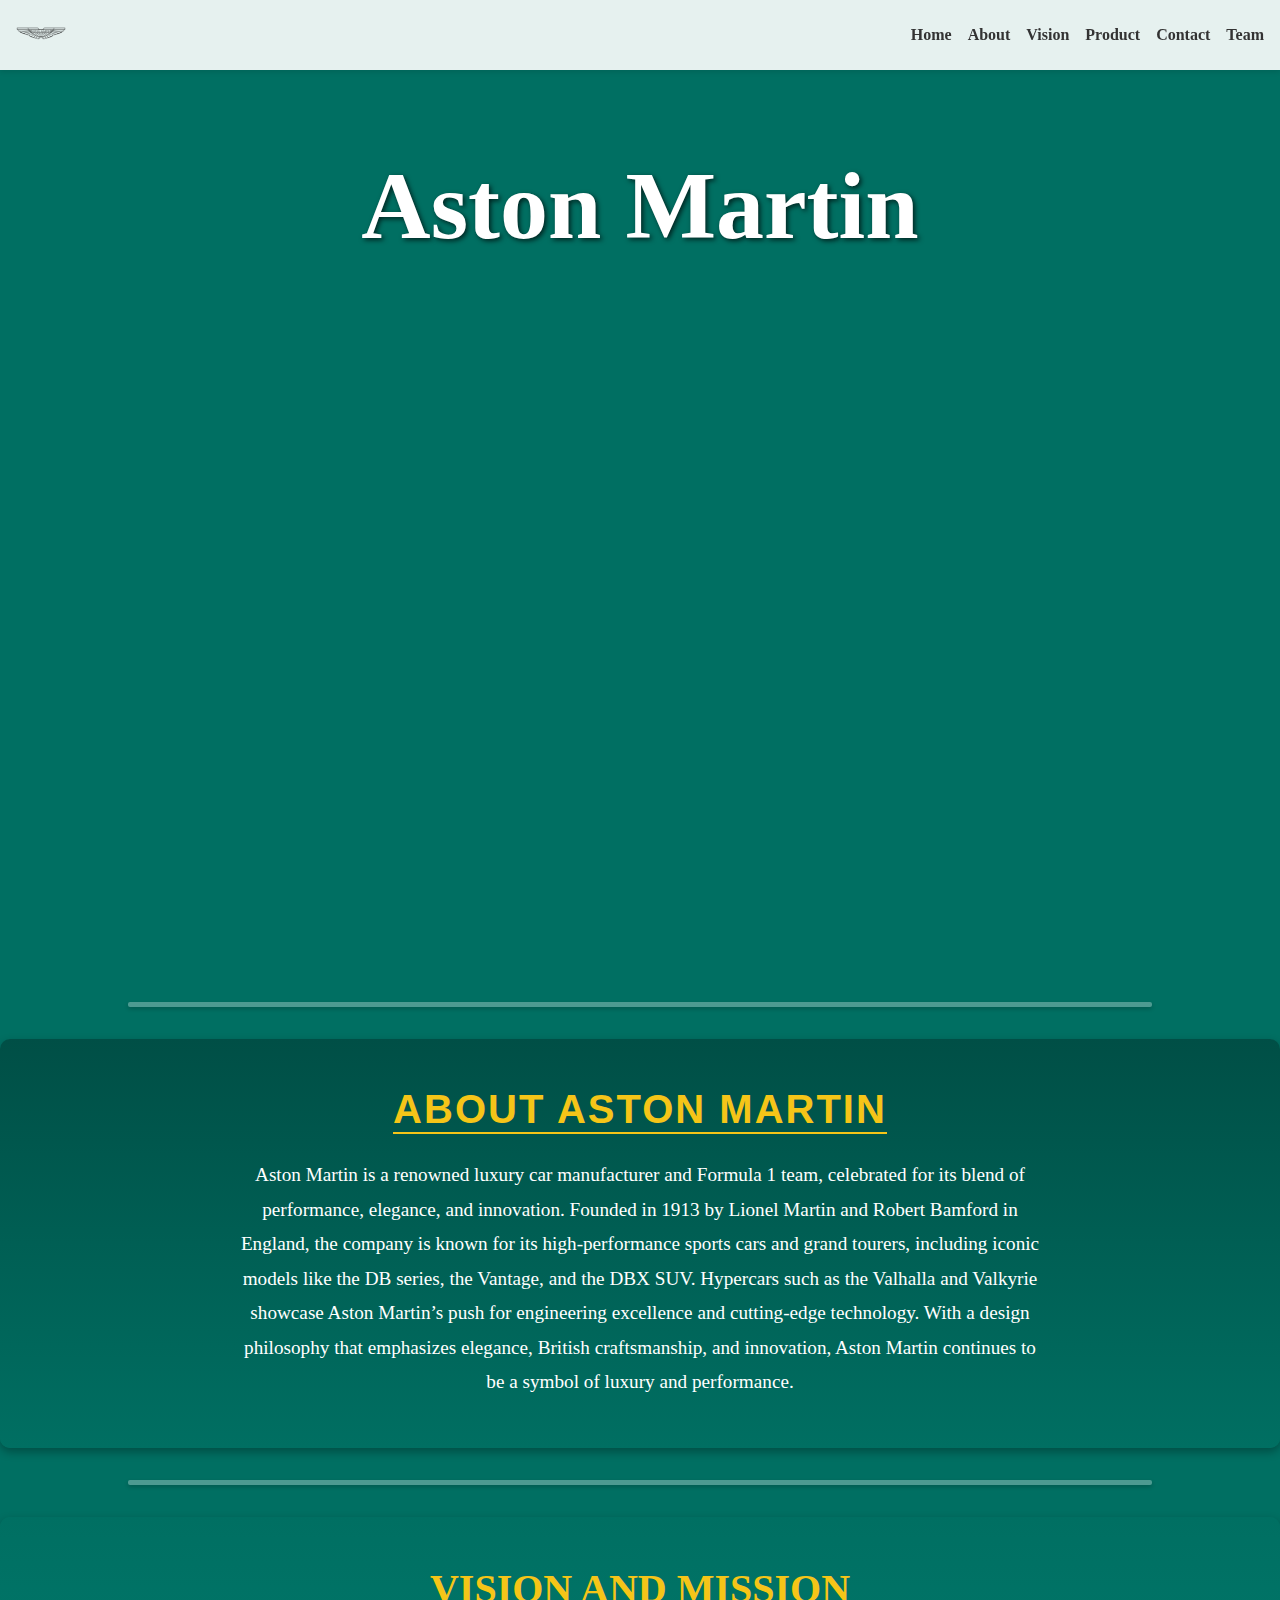
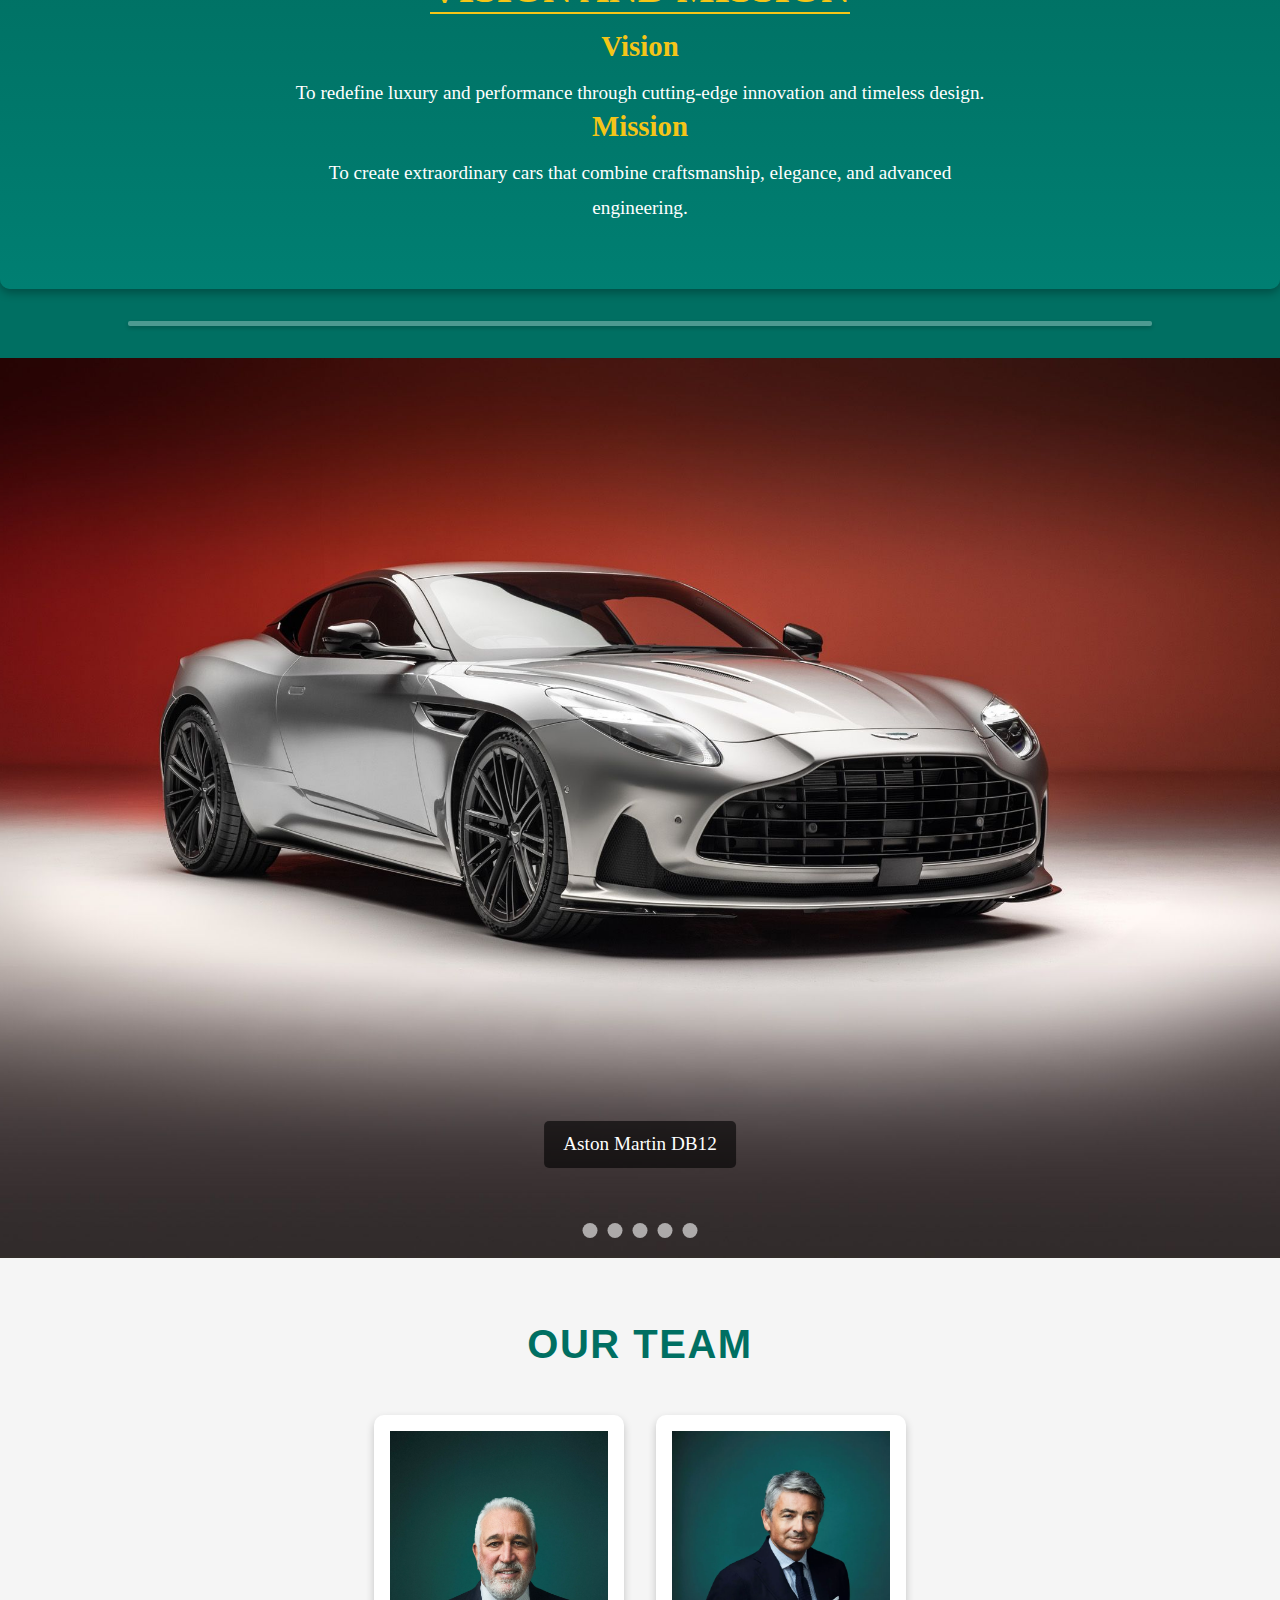
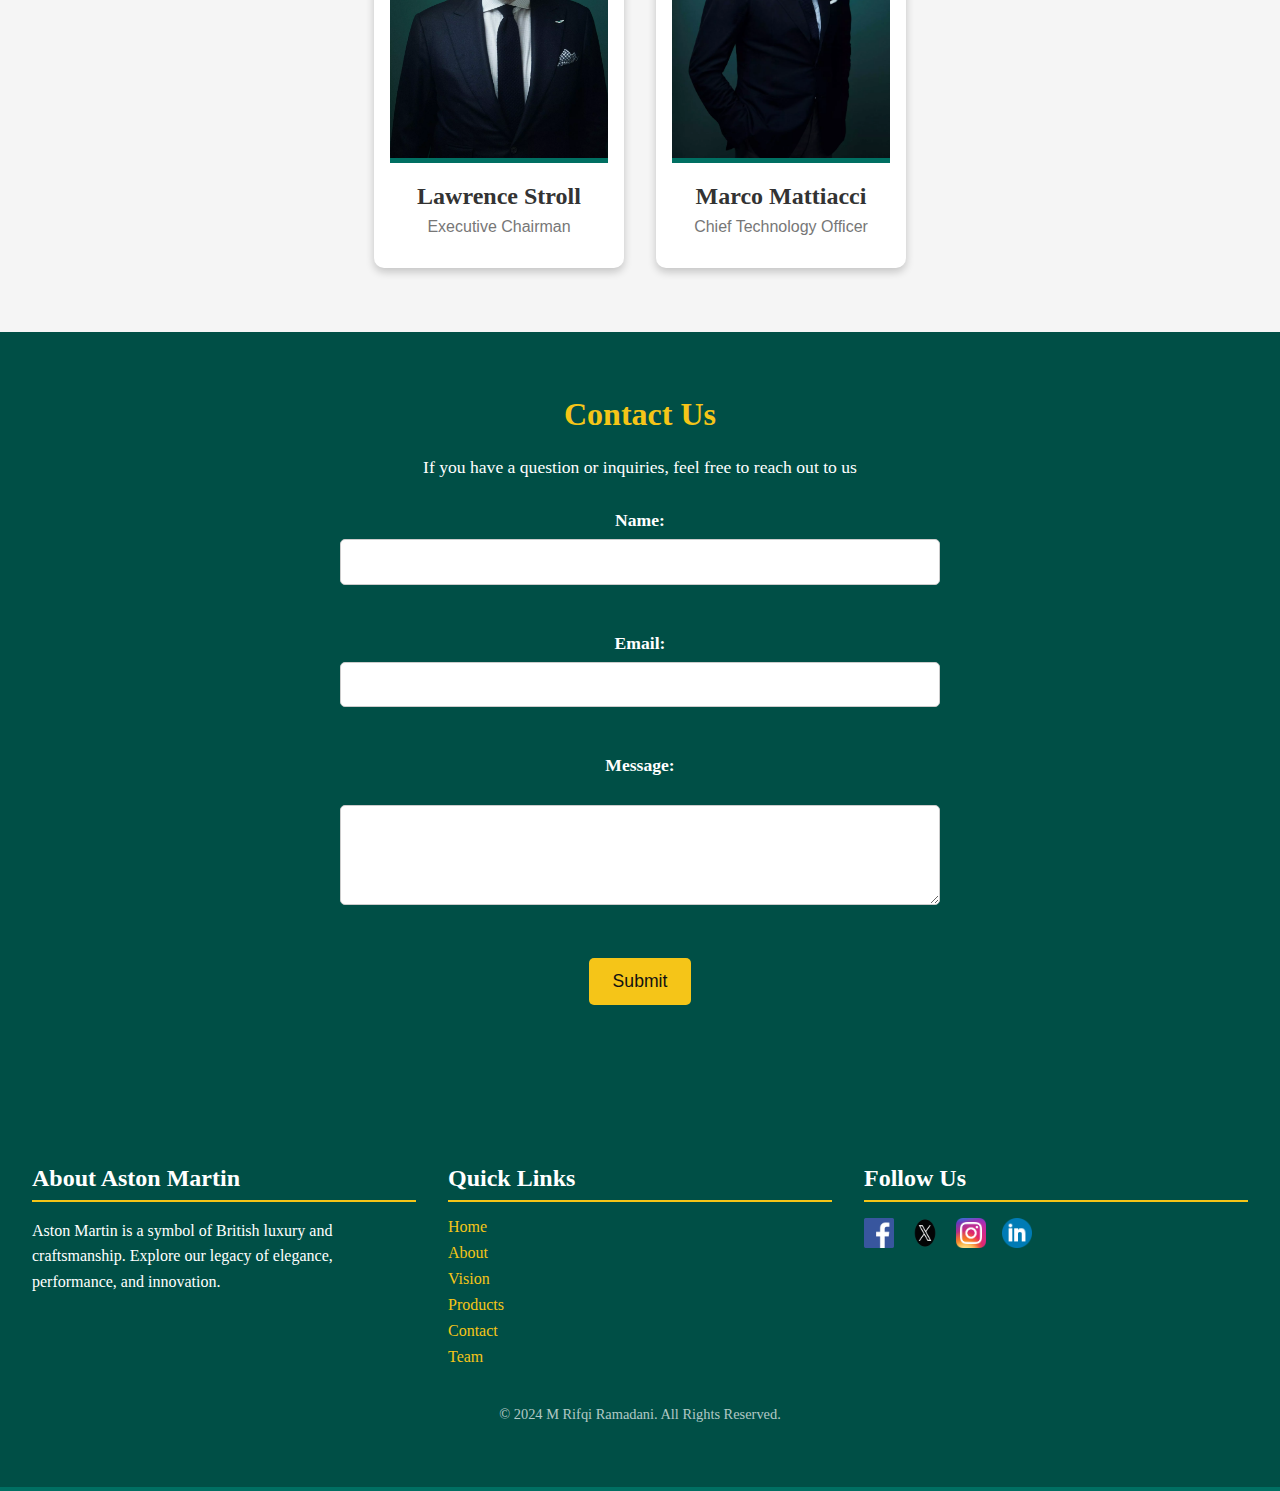
==== home.html @ 50266091 "Add files via upload" ====
<!DOCTYPE html>
<html lang="en">
  <head>
    <meta charset="UTF-8" />
    <meta name="viewport" content="width=device-width, initial-scale=1.0" />
    <title>Aston Martin</title>

    <!-- Style -->
    <link rel="stylesheet" href="css/style.css" />
  </head>
  <body>
    <!-- Header -->
    <header>
      <div class="navbar">
        <div class="logo">
          <img
            src="img/aston_martin_logo_icon_145844.webp"
            alt="Aston Martin Logo"
          />
        </div>
        <button class="hamburger" aria-label="Toggle navigation">
          <span></span>
          <span></span>
          <span></span>
        </button>
        <nav class="nav-menu">
          <ul>
            <li><a href="#">Home</a></li>
            <li><a href="#about">About</a></li>
            <li><a href="#vision-mission">Vision</a></li>
            <li><a href="#product">Product</a></li>
            <li><a href="#contact">Contact</a></li>
            <li><a href="#leadership">Team</a></li>
          </ul>
        </nav>
      </div>
    </header>

    <!-- Main -->
    <main class="main-content">
      <section class="hero-section">
        <h1>Aston Martin</h1>
      </section>
    </main>

    <!-- Divider -->
    <div class="divider"></div>

    <!-- About Section -->
    <section class="about" id="about">
      <h1>About Aston Martin</h1>
      <p>
        Aston Martin is a renowned luxury car manufacturer and Formula 1 team,
        celebrated for its blend of performance, elegance, and innovation.
        Founded in 1913 by Lionel Martin and Robert Bamford in England, the
        company is known for its high-performance sports cars and grand tourers,
        including iconic models like the DB series, the Vantage, and the DBX
        SUV. Hypercars such as the Valhalla and Valkyrie showcase Aston Martin’s
        push for engineering excellence and cutting-edge technology. With a
        design philosophy that emphasizes elegance, British craftsmanship, and
        innovation, Aston Martin continues to be a symbol of luxury and
        performance.
      </p>
    </section>

    <!-- Divider -->
    <div class="divider"></div>

    <!-- Vision and Mission Section -->
    <section class="vision-mission" id="vision-mission">
      <h2>Vision and Mission</h2>
      <h3>Vision</h3>
      <p>
        To redefine luxury and performance through cutting-edge innovation and
        timeless design.
      </p>
      <h3>Mission</h3>
      <p>
        To create extraordinary cars that combine craftsmanship, elegance, and
        advanced engineering.
      </p>
    </section>

    <!-- Divider -->
    <div class="divider"></div>

    <!-- Product -->
    <section class="animated-slider" id="product">
      <!-- Radio buttons for slide control -->
      <input type="radio" name="slider" id="slide1" checked />
      <input type="radio" name="slider" id="slide2" />
      <input type="radio" name="slider" id="slide3" />
      <input type="radio" name="slider" id="slide4" />
      <input type="radio" name="slider" id="slide5" />

      <div class="slider-container">
        <div class="slider-track">
          <!-- Slide 1 -->
          <div class="slide">
            <img src="img/db12 3.jpg" alt="Aston Martin DB12" />
            <div class="slide-caption">Aston Martin DB12</div>
          </div>
          <!-- Slide 2 -->
          <div class="slide">
            <img src="img/valour2.avif" alt="Aston Martin Valour" />
            <div class="slide-caption">Aston Martin Valour</div>
          </div>
          <!-- Slide 3 -->
          <div class="slide">
            <img src="img/vanquish.jpg" alt="Aston Martin Vanquish" />
            <div class="slide-caption">Aston Martin Vanquish</div>
          </div>
          <!-- Slide 4 -->
          <div class="slide">
            <img src="img/dbx707.jpeg" alt="Aston Martin DBX707" />
            <div class="slide-caption">Aston Martin DBX707</div>
          </div>
          <!-- Slide 5 -->
          <div class="slide">
            <img src="img/vantage.webp" alt="Aston Martin Vantage" />
            <div class="slide-caption">Aston Martin Vantage</div>
          </div>
        </div>
      </div>

      <!-- Navigation Dots -->
      <div class="slider-navigation">
        <label for="slide1" class="nav-button"></label>
        <label for="slide2" class="nav-button"></label>
        <label for="slide3" class="nav-button"></label>
        <label for="slide4" class="nav-button"></label>
        <label for="slide5" class="nav-button"></label>
      </div>
    </section>

    <!-- Team -->
    <section class="leadership" id="leadership">
      <h2>Our Team</h2>
      <div class="team">
        <div class="team-member">
          <img src="img/stroll.webp" alt="CEO" />
          <h3>Lawrence Stroll</h3>
          <p>Executive Chairman</p>
        </div>
        <div class="team-member">
          <img src="img/marco.webp" alt="CTO" />
          <h3>Marco Mattiacci</h3>
          <p>Chief Technology Officer</p>
        </div>
      </div>
    </section>

    <!-- Contact -->
    <section class="contact-section" id="contact">
      <h2>Contact Us</h2>
      <p>If you have a question or inquiries, feel free to reach out to us</p>
      <form action="#" method="POST" class="contact-form">
        <p>
          <label for="name">Name:</label>
          <input type="text" id="name" name="name" required />
        </p>
        <p>
          <label for="email">Email:</label>
          <input type="email" id="email" name="email" required />
        </p>
        <p>
          <label for="Message">Message:</label><br />
          <textarea
            id="Message"
            name="Message"
            rows="4"
            cols="50"
            required
          ></textarea>
        </p>
        <p>
          <button type="submit">Submit</button>
        </p>
      </form>
    </section>

    <!-- Footer -->
    <footer class="footer">
      <div class="footer-container">
        <!-- Company Info -->
        <div class="footer-about">
          <h3>About Aston Martin</h3>
          <p>
            Aston Martin is a symbol of British luxury and craftsmanship.
            Explore our legacy of elegance, performance, and innovation.
          </p>
        </div>

        <!-- Quick Links -->
        <div class="footer-links">
          <h3>Quick Links</h3>
          <ul>
            <li><a href="#">Home</a></li>
            <li><a href="#about">About</a></li>
            <li><a href="#vision-mission">Vision</a></li>
            <li><a href="#product">Products</a></li>
            <li><a href="#contact">Contact</a></li>
            <li><a href="#leadership">Team</a></li>
          </ul>
        </div>

        <!-- Social Media -->
        <div class="footer-social">
          <h3>Follow Us</h3>
          <div class="social-icons">
            <a
              href="https://www.google.com/url?sa=t&source=web&rct=j&opi=89978449&url=https://www.facebook.com/astonmartin/%3Flocale%3Did_ID&ved=2ahUKEwi70_uUve2JAxUp-TgGHU3tBHIQFnoECCQQAQ&usg=AOvVaw2udPKJTuJkYBZ4LmVf5ZIP"
              target="_blank"
            >
              <img src="img/Facebook_logo_(square).png" alt="Facebook" />
            </a>
            <a
              href="https://www.google.com/url?sa=t&source=web&rct=j&opi=89978449&url=https://twitter.com/astonmartin%3Flang%3Den&ved=2ahUKEwizoLOGve2JAxWOxjgGHeONJNMQFnoECB4QAQ&usg=AOvVaw0sHoSIxip9dYsQDltptrYX"
              target="_blank"
            >
              <img src="img/x.png" alt="Twitter" />
            </a>
            <a
              href="https://www.google.com/url?sa=t&source=web&rct=j&opi=89978449&url=https://www.instagram.com/astonmartin/%3Fhl%3Den&ved=2ahUKEwi79Z7VvO2JAxUD8DgGHfhnGFgQFnoECCIQAQ&usg=AOvVaw0_PB8DoxSc0AACuCCpRxlF"
              target="_blank"
            >
              <img src="img/Instagram_icon.png" alt="Instagram" />
            </a>
            <a
              href="https://www.google.com/url?sa=t&source=web&rct=j&opi=89978449&url=https://uk.linkedin.com/company/aston-martin-lagonda-ltd&ved=2ahUKEwjkq-qOvO2JAxVeg2MGHbIkFToQFnoECBcQAQ&usg=AOvVaw0-5-fEjr_rYgPitFPRxEuW"
              target="_blank"
            >
              <img src="img/linkedin.webp" alt="LinkedIn" />
            </a>
          </div>
        </div>
      </div>
      <div class="footer-bottom">
        <p>&copy; 2024 M Rifqi Ramadani. All Rights Reserved.</p>
      </div>
    </footer>

    <script src="script.js"></script>
  </body>
</html>
---- css/style.css ----
@import url("https://fonts.googleapis.com/css2?family=JetBrains+Mono:ital,wght@0,100..800;1,100..800&family=Libre+Baskerville:ital,wght@0,400;0,700;1,400&family=Poppins:wght@100;300;400;700&display=swap");

* {
  margin: 0;
  padding: 0;
  box-sizing: border-box;
}

body {
  height: 100%;
  background-color: #006f62;
  /* font-family: Arial, Helvetica, sans-serif; */
}

/* Splash Screen */
#splash {
  position: fixed;
  top: 0;
  left: 0;
  width: 100%;
  height: 100%;
  background-color: #006f62;
  z-index: 1;
  display: flex;
  align-items: center;
  justify-content: center;
}

@keyframes fadeIn {
  to {
    opacity: 1;
  }
}

.fade-in {
  opacity: 0;
  animation: fadeIn 1s ease-in forwards;
}

/* Header */
header {
  position: sticky;
  top: 0;
  background-color: rgba(255, 255, 255, 0.9);
  box-shadow: 0 2px 5px rgba(0, 0, 0, 0.1);
  z-index: 1000;
}

/* Navbar */
.navbar {
  display: flex;
  align-items: center;
  justify-content: space-between;
  padding: 0.5rem 1rem;
}

/* Logo */
.logo img {
  max-height: 50px;
}

/* Navigation Menu */
.nav-menu {
  display: flex;
}

.nav-menu ul {
  display: flex;
  gap: 1rem;
  list-style: none;
}

.nav-menu li a {
  text-decoration: none;
  color: #333;
  font-weight: bold;
  transition: color 0.3s;
}

.nav-menu li a:hover {
  color: #006f62;
}

/* Hamburger Button */
.hamburger {
  display: none;
  flex-direction: column;
  justify-content: space-around;
  width: 30px;
  height: 20px;
  background: none;
  border: none;
  cursor: pointer;
  z-index: 1001;
}

.hamburger span {
  width: 100%;
  height: 3px;
  background-color: #333;
  border-radius: 2px;
  transition: all 0.3s;
}

/* Active Hamburger Animation */
.hamburger.active span:nth-child(1) {
  transform: translateY(7px) rotate(45deg);
}

.hamburger.active span:nth-child(2) {
  opacity: 0;
}

.hamburger.active span:nth-child(3) {
  transform: translateY(-7px) rotate(-45deg);
}

.hero-section {
  background-image: url("../img/main.jpg");
  background-repeat: no-repeat;
  background-size: cover;
  background-position: center;
  height: 100vh;
  display: flex;
  flex-direction: column;
  justify-content: flex-start;
  align-items: center;
  color: white;
  text-shadow: 2px 2px 5px rgba(0, 0, 0, 0.7);
  font-size: 3rem;
  padding-top: 5rem;
}

/* About Section */
.about {
  background: linear-gradient(to bottom, #004f46, #006f62); /* Gradasi lembut */
  color: #ffffff;
  padding: 3rem 2rem;
  text-align: center;
  border-radius: 10px;
  box-shadow: 0 4px 10px rgba(0, 0, 0, 0.3);
}

.about h1 {
  font-size: 2.5rem;
  margin-bottom: 1.5rem;
  font-family: "Arial Black", sans-serif;
  letter-spacing: 2px;
  color: #f5c518;
  text-transform: uppercase;
  border-bottom: 2px solid #f5c518;
  display: inline-block;
  animation: fadeIn 1s ease-in-out;
}

.about p {
  font-size: 1.2rem;
  line-height: 1.8;
  margin: 0 auto;
  max-width: 800px;
  font-family: "Georgia", serif;
  animation: fadeInUp 1s ease-in-out;
}

.about:hover {
  background: linear-gradient(to bottom, #004f46, #005f56);
  transition: background 0.3s ease;
}

/* Divider */
.divider {
  height: 5px;
  width: 80%;
  margin: 2rem auto;
  background: rgba(255, 255, 255, 0.3);
  border-radius: 2px;
  box-shadow: 0 2px 4px rgba(0, 0, 0, 0.2);
  animation: growWidth 1s ease-in-out;
}

/* Vision and Mission Section */
.vision-mission {
  background: linear-gradient(to bottom, #006f62, #007f72); /* Gradasi lembut */
  color: #fff;
  padding: 3rem 2rem;
  text-align: center;
  border-radius: 10px;
  box-shadow: 0 4px 10px rgba(0, 0, 0, 0.3);
  padding-bottom: 4rem;
}

.vision-mission h2 {
  font-size: 2.5rem;
  color: #f5c518;
  text-transform: uppercase;
  border-bottom: 2px solid #f5c518;
  display: inline-block;
  margin-bottom: 1rem;
  animation: fadeIn 1s ease-in-out;
}

.vision-mission h3 {
  font-size: 1.8rem;
  margin-bottom: 0.8rem;
  color: #f5c518;
  animation: fadeInUp 1s ease-in-out;
}

.vision-mission p {
  font-size: 1.2rem;
  line-height: 1.8;
  margin: 0 auto;
  max-width: 700px;
  animation: fadeInUp 1.5s ease-in-out;
}

.vision-mission:hover {
  background: linear-gradient(to bottom, #004f46, #005f56);
  transition: background 0.3s ease;
}

/* Animations */
@keyframes fadeIn {
  0% {
    opacity: 0;
  }
  100% {
    opacity: 1;
  }
}

@keyframes fadeInUp {
  0% {
    opacity: 0;
    transform: translateY(20px);
  }
  100% {
    opacity: 1;
    transform: translateY(0);
  }
}

@keyframes growWidth {
  0% {
    width: 0;
  }
  100% {
    width: 80%;
  }
}

/* Slider Container */
.animated-slider {
  position: relative;
  width: 100%;
  height: 100vh;
  overflow: hidden;
  background: #006f62;
}

.slider-container {
  width: 100%;
  height: 100%;
  position: relative;
  overflow: hidden;
}

.slider-track {
  display: flex;
  height: 100%;
  transition: transform 0.5s ease-in-out;
}

.slide {
  flex-shrink: 0;
  width: 100%;
  height: 100%;
  position: relative;
}

.slide img {
  width: 100%;
  height: 100%;
  object-fit: cover;
}

.slide-caption {
  display: none;
  position: absolute;
  bottom: 10%;
  left: 50%;
  transform: translateX(-50%);
  background: rgba(0, 0, 0, 0.6);
  color: #fff;
  padding: 0.8rem 1.2rem;
  border-radius: 5px;
  font-size: 1.2rem;
  text-align: center;
}
input[type="radio"] {
  display: none;
}

#slide1:checked
  ~ .slider-container
  .slider-track
  .slide:nth-child(1)
  .slide-caption,
#slide2:checked
  ~ .slider-container
  .slider-track
  .slide:nth-child(2)
  .slide-caption,
#slide3:checked
  ~ .slider-container
  .slider-track
  .slide:nth-child(3)
  .slide-caption,
#slide4:checked
  ~ .slider-container
  .slider-track
  .slide:nth-child(4)
  .slide-caption,
#slide5:checked
  ~ .slider-container
  .slider-track
  .slide:nth-child(5)
  .slide-caption {
  display: block;
  animation: fadeIn 0.5s ease-in-out;
}

#slide1:checked ~ .slider-container .slider-track {
  transform: translateX(0%);
}

#slide2:checked ~ .slider-container .slider-track {
  transform: translateX(-100%);
}

#slide3:checked ~ .slider-container .slider-track {
  transform: translateX(-200%);
}

#slide4:checked ~ .slider-container .slider-track {
  transform: translateX(-300%);
}

#slide5:checked ~ .slider-container .slider-track {
  transform: translateX(-400%);
}

.slider-navigation {
  display: none;
  position: absolute;
  bottom: 20px;
  left: 50%;
  transform: translateX(-50%);
  display: flex;
  gap: 10px;
}

.nav-button {
  width: 15px;
  height: 15px;
  background: rgba(255, 255, 255, 0.6);
  border-radius: 50%;
  cursor: pointer;
  transition: background 0.3s ease;
}

.nav-button:hover,
input[type="radio"]:checked + .nav-button {
  background: #fff;
}

.leadership {
  background-color: #f5f5f5;
  padding: 4rem 2rem;
  text-align: center;
}

.leadership h2 {
  font-size: 2.5rem;
  color: #006f62;
  text-transform: uppercase;
  font-family: "Arial Black", sans-serif;
  margin-bottom: 3rem;
  letter-spacing: 1.5px;
  animation: fadeInDown 1s ease-in-out;
}

/* Team Container */
.team {
  display: flex;
  justify-content: center;
  gap: 2rem;
  flex-wrap: wrap;
}

/* Individual Team Member */
.team-member {
  background-color: #ffffff;
  border-radius: 10px;
  box-shadow: 0 4px 8px rgba(0, 0, 0, 0.2);
  overflow: hidden;
  transition: transform 0.3s ease, box-shadow 0.3s ease;
  width: 250px;
  text-align: center;
  padding: 1rem;
}

.team-member img {
  width: 100%;
  height: auto;
  border-bottom: 5px solid #006f62;
}

.team-member h3 {
  font-size: 1.5rem;
  margin: 1rem 0 0.5rem;
  color: #333;
  font-family: "Georgia", serif;
}

.team-member p {
  font-size: 1rem;
  color: #777;
  margin-bottom: 1rem;
  font-family: "Verdana", sans-serif;
}

/* Hover Effect for Team Member */
.team-member:hover {
  transform: translateY(-10px);
  box-shadow: 0 8px 16px rgba(0, 0, 0, 0.3);
}

/* Animasi Keyframes */
@keyframes fadeInDown {
  from {
    opacity: 0;
    transform: translateY(-20px);
  }
  to {
    opacity: 1;
    transform: translateY(0);
  }
}

.contact-section {
  padding: 4rem 2rem;
  text-align: center;
  background: #004f46;
  color: #fff;
}

.contact-section h2 {
  font-size: 2rem;
  margin-bottom: 1.5rem;
  color: #f5c518;
}

.contact-section p {
  font-size: 1.1rem;
  margin-bottom: 2rem;
}

.contact-form {
  max-width: 600px;
  margin: 0 auto;
}

.contact-form label {
  display: block;
  margin-bottom: 0.5rem;
  font-weight: bold;
}

.contact-form input,
.contact-form textarea {
  width: 100%;
  padding: 0.8rem;
  margin-bottom: 1rem;
  border: 1px solid #ccc;
  border-radius: 5px;
  font-size: 1rem;
}

.contact-form button {
  background: #f5c518;
  color: #111;
  border: none;
  padding: 0.8rem 1.5rem;
  font-size: 1.1rem;
  cursor: pointer;
  border-radius: 5px;
  transition: background 0.3s;
}

.contact-form button:hover {
  background: #e5a514;
}

/* Footer Styles */
.footer {
  background: #004f46;
  color: #fff;
  padding: 4rem 2rem;
  font-size: 1rem;
}

.footer-container {
  display: flex;
  flex-wrap: wrap;
  justify-content: space-between;
  gap: 2rem;
}

/* Footer Columns */
.footer-about,
.footer-links,
.footer-social {
  flex: 1;
  min-width: 250px;
}

/* Footer Headings */
.footer h3 {
  font-size: 1.5rem;
  margin-bottom: 1rem;
  border-bottom: 2px solid #f5c518;
  padding-bottom: 0.5rem;
}

/* Footer Text */
.footer-about p {
  font-size: 1rem;
  line-height: 1.6;
}

/* Footer Links */
.footer-links ul {
  list-style: none;
  padding: 0;
}

.footer-links li {
  margin: 0.5rem 0;
}

.footer-links a {
  text-decoration: none;
  color: #f5c518;
  transition: color 0.3s ease;
}

.footer-links a:hover {
  color: #e5a514;
}

/* Social Media Icons */
.footer-social .social-icons {
  display: flex;
  gap: 1rem;
}

.footer-social a img {
  width: 30px;
  height: 30px;
  transition: transform 0.3s ease;
}

.footer-social a img:hover {
  transform: scale(1.2);
}

/* Footer Bottom */
.footer-bottom {
  text-align: center;
  margin-top: 2rem;
  font-size: 0.9rem;
  color: rgba(255, 255, 255, 0.7);
}

.footer-bottom p {
  margin: 0;
}

/* Media Queries */
@media (max-width: 768px) {
  .nav-menu {
    display: none;
    flex-direction: column;
    background-color: #fff;
    position: absolute;
    top: 60px;
    right: 10px;
    box-shadow: 0 2px 5px rgba(0, 0, 0, 0.2);
    border-radius: 5px;
    width: 200px;
  }

  .nav-menu.active {
    display: flex;
  }

  .hamburger {
    display: flex;
  }

  .nav-menu ul {
    flex-direction: column;
    gap: 1rem;
  }

  .nav-menu li a {
    color: #333;
  }

  .hero-section {
    font-size: 2rem;
    padding-top: 3rem;
  }

  .about h1 {
    font-size: 2rem;
  }

  .about p {
    font-size: 1rem;
  }

  .footer-container {
    flex-direction: column;
    text-align: center;
  }

  .footer-links ul {
    justify-content: center;
  }

  .social-icons {
    justify-content: center;
  }
}

@media (max-width: 480px) {
  .hero-section {
    font-size: 1.5rem;
    padding-top: 2rem;
  }

  .about h1 {
    font-size: 1.5rem;
  }

  .about p {
    font-size: 0.9rem;
  }

  .footer h3 {
    font-size: 1.2rem;
  }

  .footer p {
    font-size: 0.9rem;
  }
}
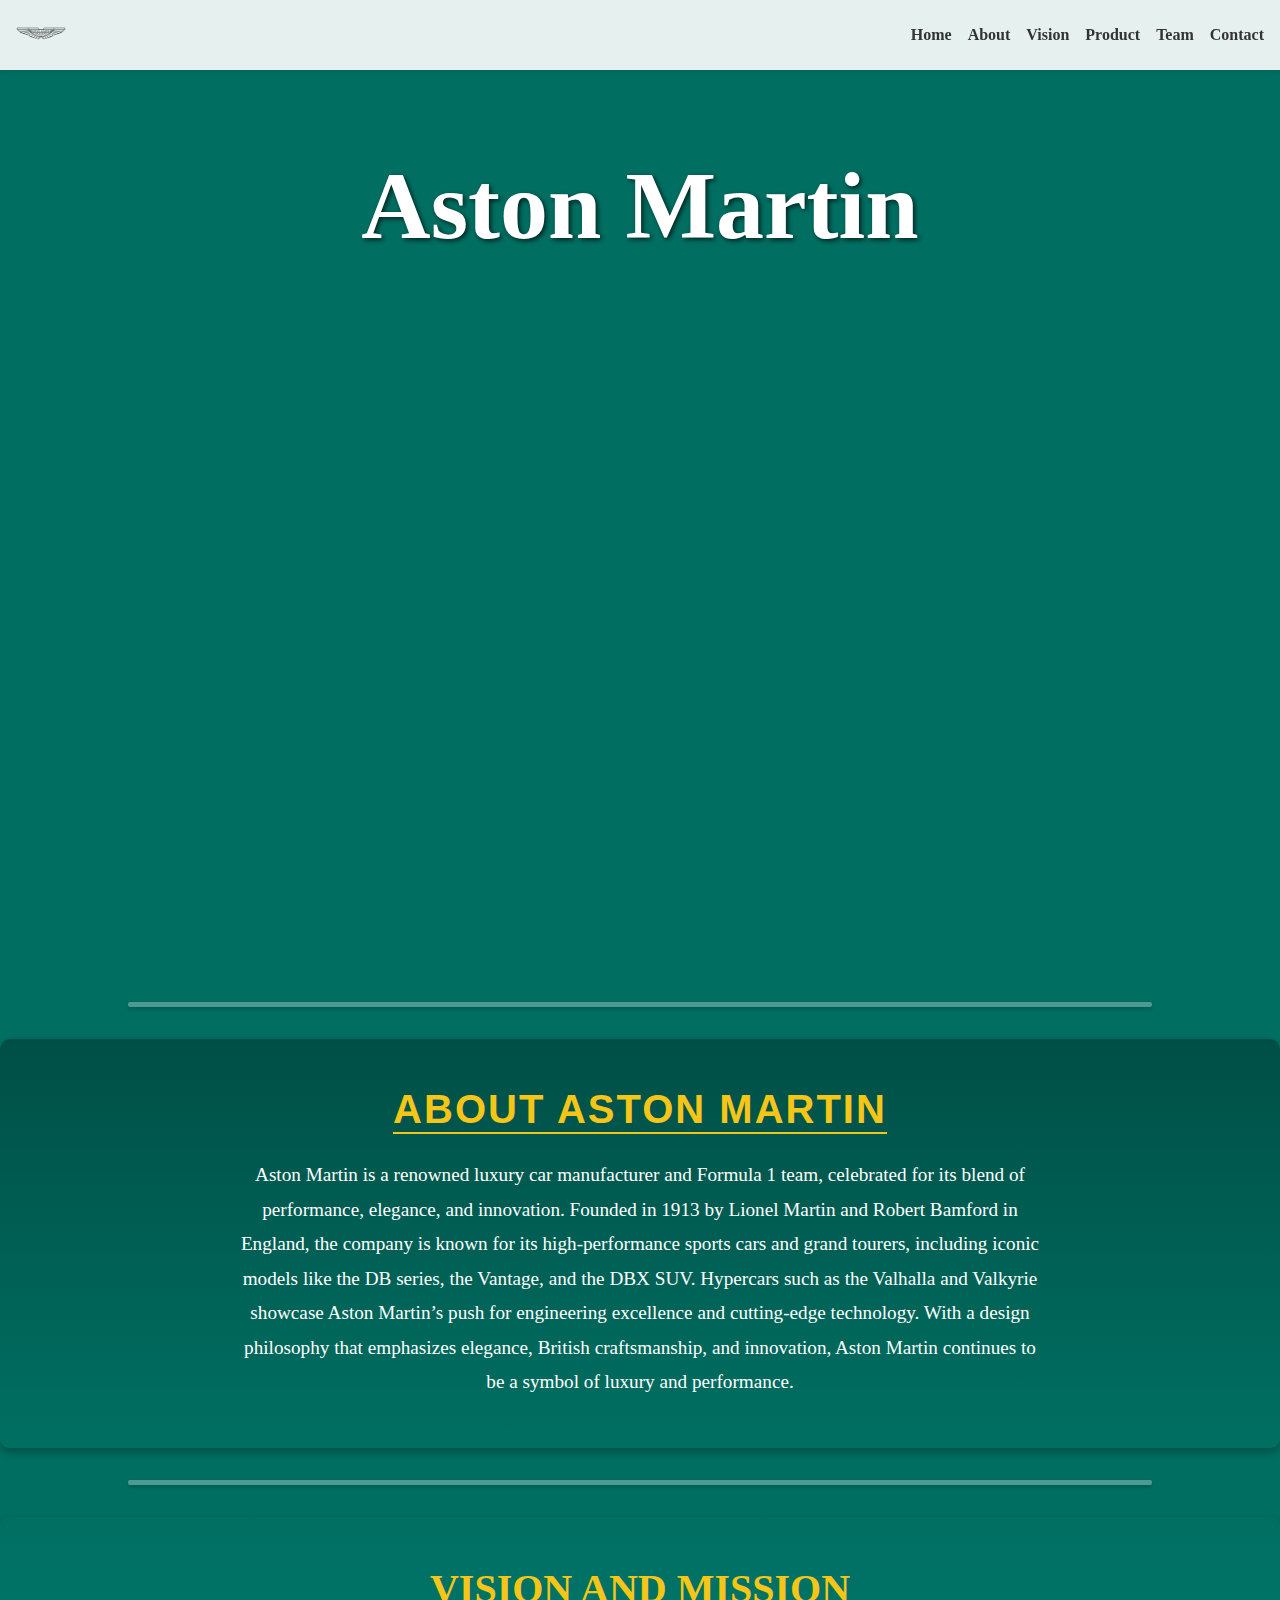
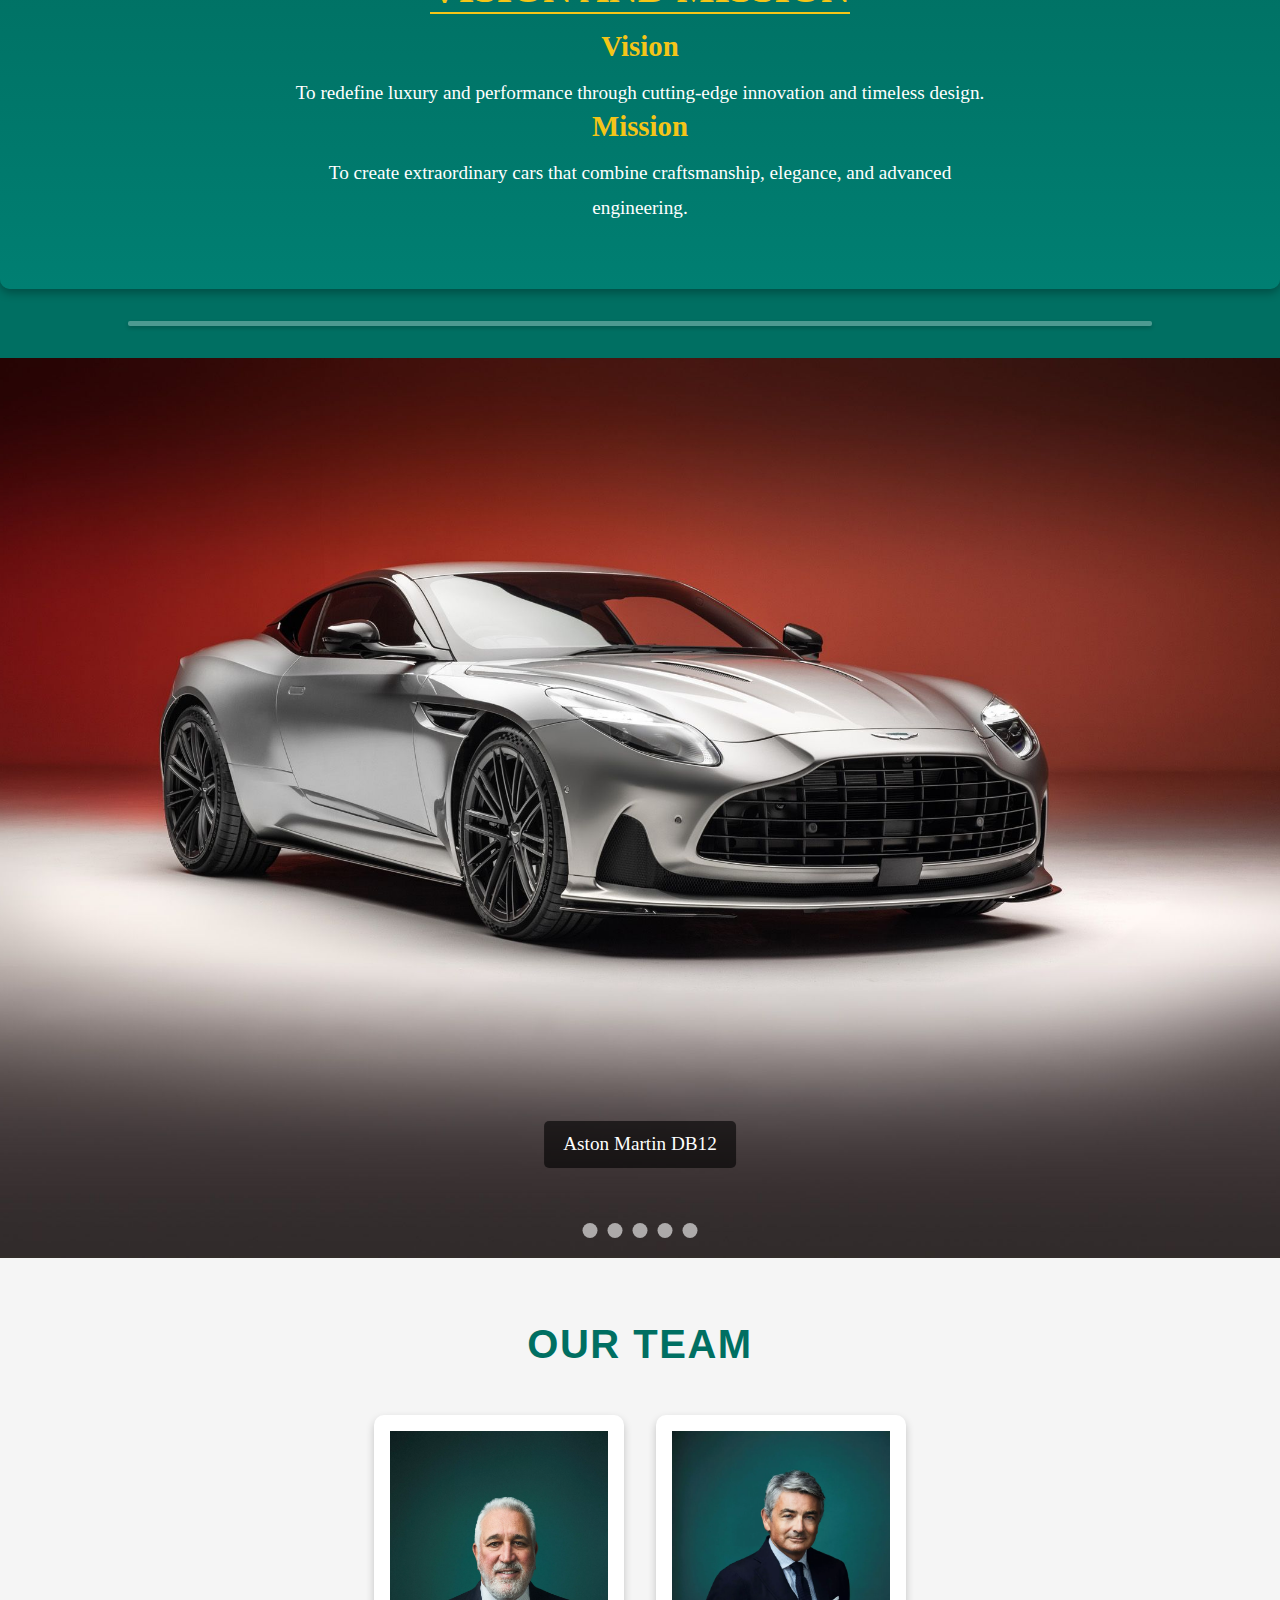
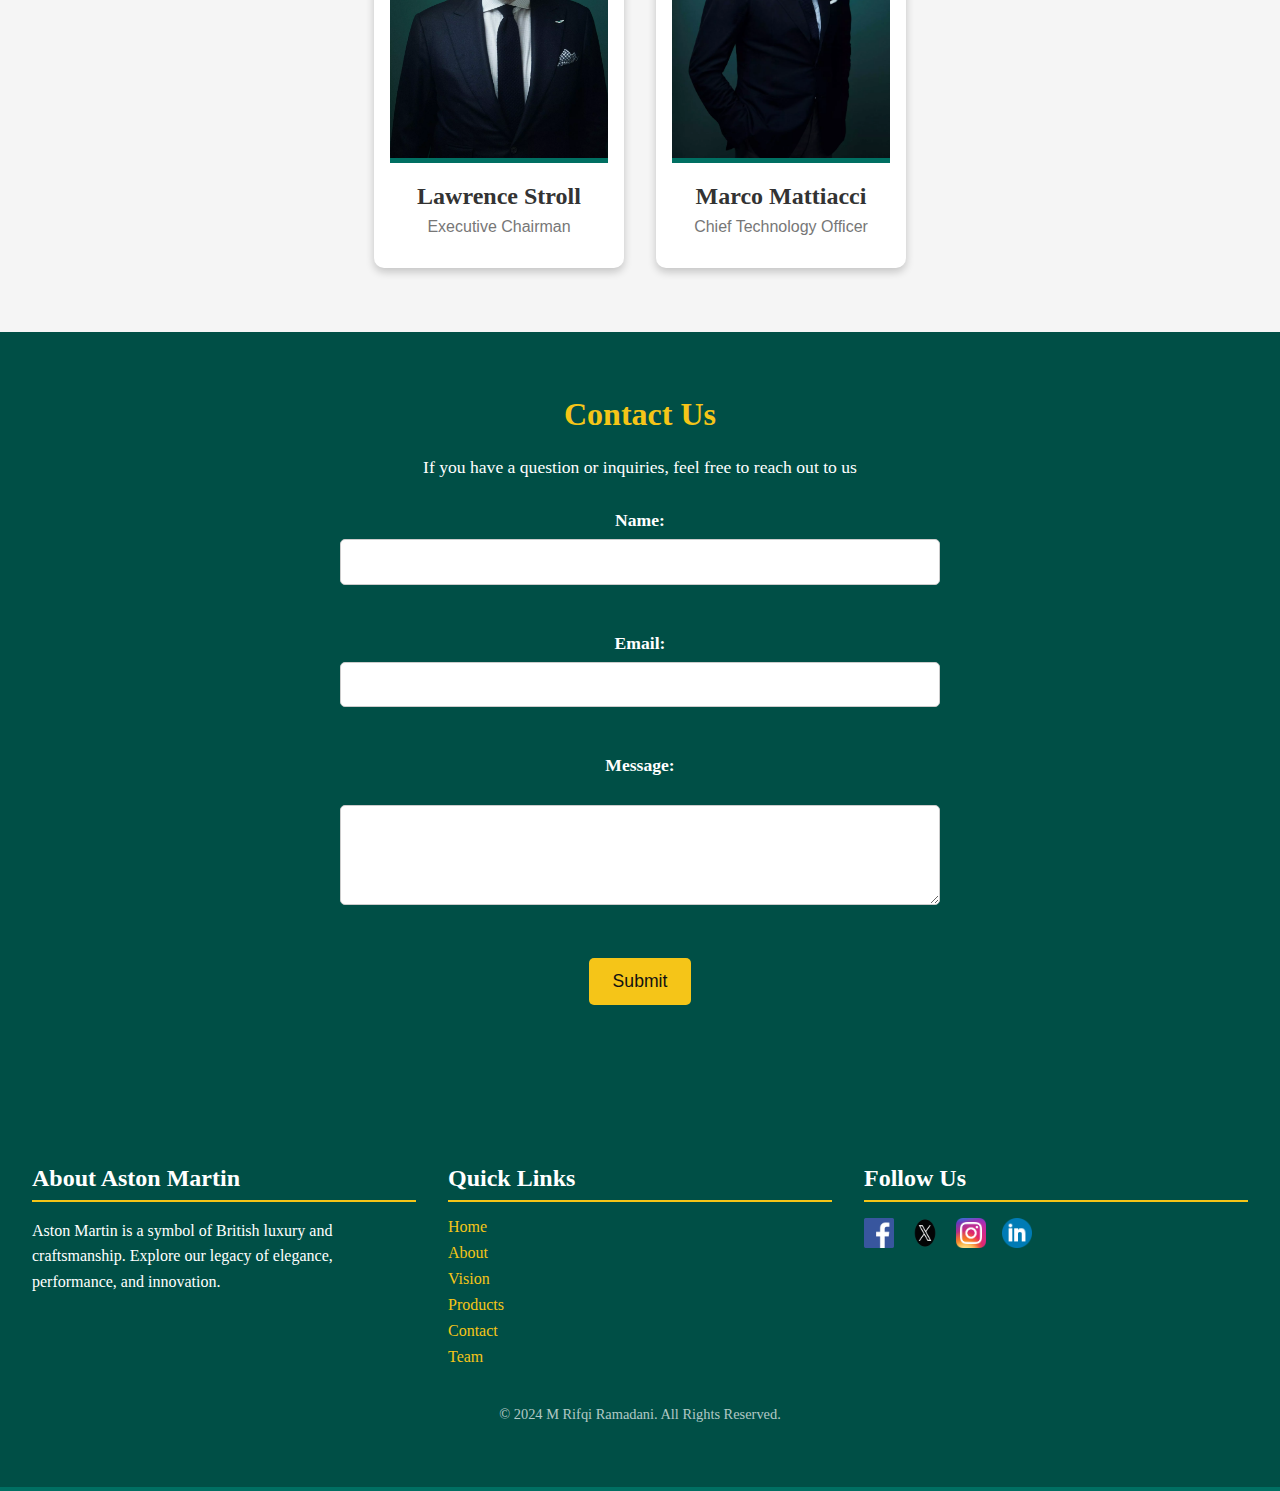
==== commit 196a1d72: "Update home.html" ====
--- a/home.html
+++ b/home.html
@@ -29,8 +29,8 @@
             <li><a href="#about">About</a></li>
             <li><a href="#vision-mission">Vision</a></li>
             <li><a href="#product">Product</a></li>
+             <li><a href="#leadership">Team</a></li>
             <li><a href="#contact">Contact</a></li>
-            <li><a href="#leadership">Team</a></li>
           </ul>
         </nav>
       </div>
